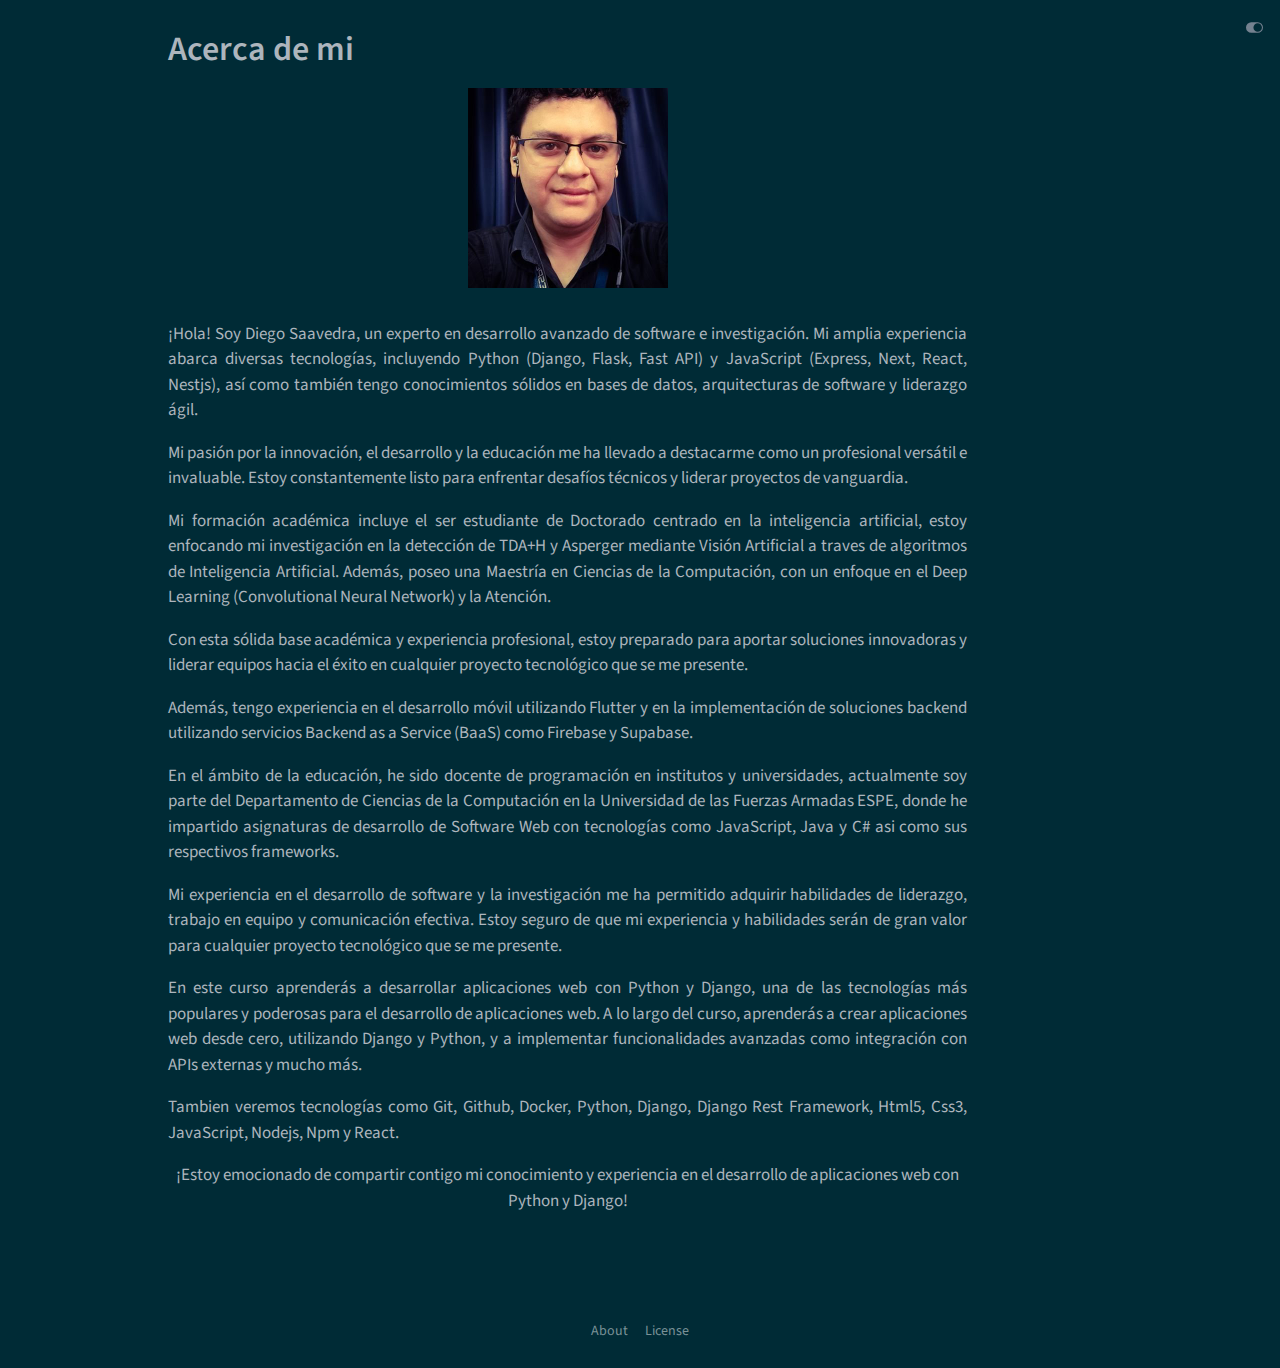
==== docs/about.html @ 166fb73b "first commit" ====
<!DOCTYPE html>
<html xmlns="http://www.w3.org/1999/xhtml" lang="en" xml:lang="en"><head>

<meta charset="utf-8">
<meta name="generator" content="quarto-1.4.554">

<meta name="viewport" content="width=device-width, initial-scale=1.0, user-scalable=yes">

<meta name="description" content="Descripcion del curso">

<title>nombre del curso - Acerca de mi</title>
<style>
code{white-space: pre-wrap;}
span.smallcaps{font-variant: small-caps;}
div.columns{display: flex; gap: min(4vw, 1.5em);}
div.column{flex: auto; overflow-x: auto;}
div.hanging-indent{margin-left: 1.5em; text-indent: -1.5em;}
ul.task-list{list-style: none;}
ul.task-list li input[type="checkbox"] {
  width: 0.8em;
  margin: 0 0.8em 0.2em -1em; /* quarto-specific, see https://github.com/quarto-dev/quarto-cli/issues/4556 */ 
  vertical-align: middle;
}
</style>


<script src="site_libs/quarto-nav/quarto-nav.js"></script>
<script src="site_libs/quarto-nav/headroom.min.js"></script>
<script src="site_libs/clipboard/clipboard.min.js"></script>
<script src="site_libs/quarto-search/autocomplete.umd.js"></script>
<script src="site_libs/quarto-search/fuse.min.js"></script>
<script src="site_libs/quarto-search/quarto-search.js"></script>
<meta name="quarto:offset" content="./">
<link href="./logo.png" rel="icon" type="image/png">
<script src="site_libs/quarto-html/quarto.js"></script>
<script src="site_libs/quarto-html/popper.min.js"></script>
<script src="site_libs/quarto-html/tippy.umd.min.js"></script>
<script src="site_libs/quarto-html/anchor.min.js"></script>
<link href="site_libs/quarto-html/tippy.css" rel="stylesheet">
<link href="site_libs/quarto-html/quarto-syntax-highlighting.css" rel="stylesheet" class="quarto-color-scheme" id="quarto-text-highlighting-styles">
<link href="site_libs/quarto-html/quarto-syntax-highlighting-dark.css" rel="prefetch" class="quarto-color-scheme quarto-color-alternate" id="quarto-text-highlighting-styles">
<script src="site_libs/bootstrap/bootstrap.min.js"></script>
<link href="site_libs/bootstrap/bootstrap-icons.css" rel="stylesheet">
<link href="site_libs/bootstrap/bootstrap.min.css" rel="stylesheet" class="quarto-color-scheme" id="quarto-bootstrap" data-mode="light">
<link href="site_libs/bootstrap/bootstrap-dark.min.css" rel="prefetch" class="quarto-color-scheme quarto-color-alternate" id="quarto-bootstrap" data-mode="dark">
<script id="quarto-search-options" type="application/json">{
  "location": "sidebar",
  "copy-button": false,
  "collapse-after": 3,
  "panel-placement": "start",
  "type": "textbox",
  "limit": 50,
  "keyboard-shortcut": [
    "f",
    "/",
    "s"
  ],
  "show-item-context": false,
  "language": {
    "search-no-results-text": "No results",
    "search-matching-documents-text": "matching documents",
    "search-copy-link-title": "Copy link to search",
    "search-hide-matches-text": "Hide additional matches",
    "search-more-match-text": "more match in this document",
    "search-more-matches-text": "more matches in this document",
    "search-clear-button-title": "Clear",
    "search-text-placeholder": "",
    "search-detached-cancel-button-title": "Cancel",
    "search-submit-button-title": "Submit",
    "search-label": "Search"
  }
}</script>


<link rel="stylesheet" href="css/styles.css">
</head>

<body>

<div id="quarto-search-results"></div>
<!-- content -->
<div id="quarto-content" class="quarto-container page-columns page-rows-contents page-layout-article">
<!-- sidebar -->
<!-- margin-sidebar -->
    <div id="quarto-margin-sidebar" class="sidebar margin-sidebar">
        
    </div>
<!-- main -->
<main class="content" id="quarto-document-content">

<header id="title-block-header" class="quarto-title-block default">
<div class="quarto-title">
<h1 class="title">Acerca de mi</h1>
</div>



<div class="quarto-title-meta">

    
  
    
  </div>
  


</header>


<div class="quarto-figure quarto-figure-center">
<figure class="figure">
<p><img src="images/statick_ds.jpg" class="img-fluid quarto-figure quarto-figure-center figure-img" width="200"></p>
</figure>
</div>
<div class="justify">
<p>¡Hola! Soy Diego Saavedra, un experto en desarrollo avanzado de software e investigación. Mi amplia experiencia abarca diversas tecnologías, incluyendo Python (Django, Flask, Fast API) y JavaScript (Express, Next, React, Nestjs), así como también tengo conocimientos sólidos en bases de datos, arquitecturas de software y liderazgo ágil.</p>
<p>Mi pasión por la innovación, el desarrollo y la educación me ha llevado a destacarme como un profesional versátil e invaluable. Estoy constantemente listo para enfrentar desafíos técnicos y liderar proyectos de vanguardia.</p>
<p>Mi formación académica incluye el ser estudiante de Doctorado centrado en la inteligencia artificial, estoy enfocando mi investigación en la detección de TDA+H y Asperger mediante Visión Artificial a traves de algoritmos de Inteligencia Artificial. Además, poseo una Maestría en Ciencias de la Computación, con un enfoque en el Deep Learning (Convolutional Neural Network) y la Atención.</p>
<p>Con esta sólida base académica y experiencia profesional, estoy preparado para aportar soluciones innovadoras y liderar equipos hacia el éxito en cualquier proyecto tecnológico que se me presente.</p>
<p>Además, tengo experiencia en el desarrollo móvil utilizando Flutter y en la implementación de soluciones backend utilizando servicios Backend as a Service (BaaS) como Firebase y Supabase.</p>
<p>En el ámbito de la educación, he sido docente de programación en institutos y universidades, actualmente soy parte del Departamento de Ciencias de la Computación en la Universidad de las Fuerzas Armadas ESPE, donde he impartido asignaturas de desarrollo de Software Web con tecnologías como JavaScript, Java y C# asi como sus respectivos frameworks.</p>
<p>Mi experiencia en el desarrollo de software y la investigación me ha permitido adquirir habilidades de liderazgo, trabajo en equipo y comunicación efectiva. Estoy seguro de que mi experiencia y habilidades serán de gran valor para cualquier proyecto tecnológico que se me presente.</p>
<p>En este curso aprenderás a desarrollar aplicaciones web con Python y Django, una de las tecnologías más populares y poderosas para el desarrollo de aplicaciones web. A lo largo del curso, aprenderás a crear aplicaciones web desde cero, utilizando Django y Python, y a implementar funcionalidades avanzadas como integración con APIs externas y mucho más.</p>
<p>Tambien veremos tecnologías como Git, Github, Docker, Python, Django, Django Rest Framework, Html5, Css3, JavaScript, Nodejs, Npm y React.</p>
</div>
<div class="center">
<p>¡Estoy emocionado de compartir contigo mi conocimiento y experiencia en el desarrollo de aplicaciones web con Python y Django!</p>
</div>



</main> <!-- /main -->
<script id="quarto-html-after-body" type="application/javascript">
window.document.addEventListener("DOMContentLoaded", function (event) {
  const toggleBodyColorMode = (bsSheetEl) => {
    const mode = bsSheetEl.getAttribute("data-mode");
    const bodyEl = window.document.querySelector("body");
    if (mode === "dark") {
      bodyEl.classList.add("quarto-dark");
      bodyEl.classList.remove("quarto-light");
    } else {
      bodyEl.classList.add("quarto-light");
      bodyEl.classList.remove("quarto-dark");
    }
  }
  const toggleBodyColorPrimary = () => {
    const bsSheetEl = window.document.querySelector("link#quarto-bootstrap");
    if (bsSheetEl) {
      toggleBodyColorMode(bsSheetEl);
    }
  }
  toggleBodyColorPrimary();  
  const disableStylesheet = (stylesheets) => {
    for (let i=0; i < stylesheets.length; i++) {
      const stylesheet = stylesheets[i];
      stylesheet.rel = 'prefetch';
    }
  }
  const enableStylesheet = (stylesheets) => {
    for (let i=0; i < stylesheets.length; i++) {
      const stylesheet = stylesheets[i];
      stylesheet.rel = 'stylesheet';
    }
  }
  const manageTransitions = (selector, allowTransitions) => {
    const els = window.document.querySelectorAll(selector);
    for (let i=0; i < els.length; i++) {
      const el = els[i];
      if (allowTransitions) {
        el.classList.remove('notransition');
      } else {
        el.classList.add('notransition');
      }
    }
  }
  const toggleGiscusIfUsed = (isAlternate, darkModeDefault) => {
    const baseTheme = document.querySelector('#giscus-base-theme')?.value ?? 'light';
    const alternateTheme = document.querySelector('#giscus-alt-theme')?.value ?? 'dark';
    let newTheme = '';
    if(darkModeDefault) {
      newTheme = isAlternate ? baseTheme : alternateTheme;
    } else {
      newTheme = isAlternate ? alternateTheme : baseTheme;
    }
    const changeGiscusTheme = () => {
      // From: https://github.com/giscus/giscus/issues/336
      const sendMessage = (message) => {
        const iframe = document.querySelector('iframe.giscus-frame');
        if (!iframe) return;
        iframe.contentWindow.postMessage({ giscus: message }, 'https://giscus.app');
      }
      sendMessage({
        setConfig: {
          theme: newTheme
        }
      });
    }
    const isGiscussLoaded = window.document.querySelector('iframe.giscus-frame') !== null;
    if (isGiscussLoaded) {
      changeGiscusTheme();
    }
  }
  const toggleColorMode = (alternate) => {
    // Switch the stylesheets
    const alternateStylesheets = window.document.querySelectorAll('link.quarto-color-scheme.quarto-color-alternate');
    manageTransitions('#quarto-margin-sidebar .nav-link', false);
    if (alternate) {
      enableStylesheet(alternateStylesheets);
      for (const sheetNode of alternateStylesheets) {
        if (sheetNode.id === "quarto-bootstrap") {
          toggleBodyColorMode(sheetNode);
        }
      }
    } else {
      disableStylesheet(alternateStylesheets);
      toggleBodyColorPrimary();
    }
    manageTransitions('#quarto-margin-sidebar .nav-link', true);
    // Switch the toggles
    const toggles = window.document.querySelectorAll('.quarto-color-scheme-toggle');
    for (let i=0; i < toggles.length; i++) {
      const toggle = toggles[i];
      if (toggle) {
        if (alternate) {
          toggle.classList.add("alternate");     
        } else {
          toggle.classList.remove("alternate");
        }
      }
    }
    // Hack to workaround the fact that safari doesn't
    // properly recolor the scrollbar when toggling (#1455)
    if (navigator.userAgent.indexOf('Safari') > 0 && navigator.userAgent.indexOf('Chrome') == -1) {
      manageTransitions("body", false);
      window.scrollTo(0, 1);
      setTimeout(() => {
        window.scrollTo(0, 0);
        manageTransitions("body", true);
      }, 40);  
    }
  }
  const isFileUrl = () => { 
    return window.location.protocol === 'file:';
  }
  const hasAlternateSentinel = () => {  
    let styleSentinel = getColorSchemeSentinel();
    if (styleSentinel !== null) {
      return styleSentinel === "alternate";
    } else {
      return false;
    }
  }
  const setStyleSentinel = (alternate) => {
    const value = alternate ? "alternate" : "default";
    if (!isFileUrl()) {
      window.localStorage.setItem("quarto-color-scheme", value);
    } else {
      localAlternateSentinel = value;
    }
  }
  const getColorSchemeSentinel = () => {
    if (!isFileUrl()) {
      const storageValue = window.localStorage.getItem("quarto-color-scheme");
      return storageValue != null ? storageValue : localAlternateSentinel;
    } else {
      return localAlternateSentinel;
    }
  }
  const darkModeDefault = true;
  let localAlternateSentinel = darkModeDefault ? 'alternate' : 'default';
  // Dark / light mode switch
  window.quartoToggleColorScheme = () => {
    // Read the current dark / light value 
    let toAlternate = !hasAlternateSentinel();
    toggleColorMode(toAlternate);
    setStyleSentinel(toAlternate);
    toggleGiscusIfUsed(toAlternate, darkModeDefault);
  };
  // Ensure there is a toggle, if there isn't float one in the top right
  if (window.document.querySelector('.quarto-color-scheme-toggle') === null) {
    const a = window.document.createElement('a');
    a.classList.add('top-right');
    a.classList.add('quarto-color-scheme-toggle');
    a.href = "";
    a.onclick = function() { try { window.quartoToggleColorScheme(); } catch {} return false; };
    const i = window.document.createElement("i");
    i.classList.add('bi');
    a.appendChild(i);
    window.document.body.appendChild(a);
  }
  // Switch to dark mode if need be
  if (hasAlternateSentinel()) {
    toggleColorMode(true);
  } else {
    toggleColorMode(false);
  }
  const icon = "";
  const anchorJS = new window.AnchorJS();
  anchorJS.options = {
    placement: 'right',
    icon: icon
  };
  anchorJS.add('.anchored');
  const isCodeAnnotation = (el) => {
    for (const clz of el.classList) {
      if (clz.startsWith('code-annotation-')) {                     
        return true;
      }
    }
    return false;
  }
  const clipboard = new window.ClipboardJS('.code-copy-button', {
    text: function(trigger) {
      const codeEl = trigger.previousElementSibling.cloneNode(true);
      for (const childEl of codeEl.children) {
        if (isCodeAnnotation(childEl)) {
          childEl.remove();
        }
      }
      return codeEl.innerText;
    }
  });
  clipboard.on('success', function(e) {
    // button target
    const button = e.trigger;
    // don't keep focus
    button.blur();
    // flash "checked"
    button.classList.add('code-copy-button-checked');
    var currentTitle = button.getAttribute("title");
    button.setAttribute("title", "Copied!");
    let tooltip;
    if (window.bootstrap) {
      button.setAttribute("data-bs-toggle", "tooltip");
      button.setAttribute("data-bs-placement", "left");
      button.setAttribute("data-bs-title", "Copied!");
      tooltip = new bootstrap.Tooltip(button, 
        { trigger: "manual", 
          customClass: "code-copy-button-tooltip",
          offset: [0, -8]});
      tooltip.show();    
    }
    setTimeout(function() {
      if (tooltip) {
        tooltip.hide();
        button.removeAttribute("data-bs-title");
        button.removeAttribute("data-bs-toggle");
        button.removeAttribute("data-bs-placement");
      }
      button.setAttribute("title", currentTitle);
      button.classList.remove('code-copy-button-checked');
    }, 1000);
    // clear code selection
    e.clearSelection();
  });
    var localhostRegex = new RegExp(/^(?:http|https):\/\/localhost\:?[0-9]*\//);
    var mailtoRegex = new RegExp(/^mailto:/);
      var filterRegex = new RegExp('/' + window.location.host + '/');
    var isInternal = (href) => {
        return filterRegex.test(href) || localhostRegex.test(href) || mailtoRegex.test(href);
    }
    // Inspect non-navigation links and adorn them if external
 	var links = window.document.querySelectorAll('a[href]:not(.nav-link):not(.navbar-brand):not(.toc-action):not(.sidebar-link):not(.sidebar-item-toggle):not(.pagination-link):not(.no-external):not([aria-hidden]):not(.dropdown-item):not(.quarto-navigation-tool)');
    for (var i=0; i<links.length; i++) {
      const link = links[i];
      if (!isInternal(link.href)) {
        // undo the damage that might have been done by quarto-nav.js in the case of
        // links that we want to consider external
        if (link.dataset.originalHref !== undefined) {
          link.href = link.dataset.originalHref;
        }
          // target, if specified
          link.setAttribute("target", "_blank");
          if (link.getAttribute("rel") === null) {
            link.setAttribute("rel", "noopener");
          }
          // default icon
          link.classList.add("external");
      }
    }
  function tippyHover(el, contentFn, onTriggerFn, onUntriggerFn) {
    const config = {
      allowHTML: true,
      maxWidth: 500,
      delay: 100,
      arrow: false,
      appendTo: function(el) {
          return el.parentElement;
      },
      interactive: true,
      interactiveBorder: 10,
      theme: 'quarto',
      placement: 'bottom-start',
    };
    if (contentFn) {
      config.content = contentFn;
    }
    if (onTriggerFn) {
      config.onTrigger = onTriggerFn;
    }
    if (onUntriggerFn) {
      config.onUntrigger = onUntriggerFn;
    }
    window.tippy(el, config); 
  }
  const noterefs = window.document.querySelectorAll('a[role="doc-noteref"]');
  for (var i=0; i<noterefs.length; i++) {
    const ref = noterefs[i];
    tippyHover(ref, function() {
      // use id or data attribute instead here
      let href = ref.getAttribute('data-footnote-href') || ref.getAttribute('href');
      try { href = new URL(href).hash; } catch {}
      const id = href.replace(/^#\/?/, "");
      const note = window.document.getElementById(id);
      if (note) {
        return note.innerHTML;
      } else {
        return "";
      }
    });
  }
  const xrefs = window.document.querySelectorAll('a.quarto-xref');
  const processXRef = (id, note) => {
    // Strip column container classes
    const stripColumnClz = (el) => {
      el.classList.remove("page-full", "page-columns");
      if (el.children) {
        for (const child of el.children) {
          stripColumnClz(child);
        }
      }
    }
    stripColumnClz(note)
    if (id === null || id.startsWith('sec-')) {
      // Special case sections, only their first couple elements
      const container = document.createElement("div");
      if (note.children && note.children.length > 2) {
        container.appendChild(note.children[0].cloneNode(true));
        for (let i = 1; i < note.children.length; i++) {
          const child = note.children[i];
          if (child.tagName === "P" && child.innerText === "") {
            continue;
          } else {
            container.appendChild(child.cloneNode(true));
            break;
          }
        }
        if (window.Quarto?.typesetMath) {
          window.Quarto.typesetMath(container);
        }
        return container.innerHTML
      } else {
        if (window.Quarto?.typesetMath) {
          window.Quarto.typesetMath(note);
        }
        return note.innerHTML;
      }
    } else {
      // Remove any anchor links if they are present
      const anchorLink = note.querySelector('a.anchorjs-link');
      if (anchorLink) {
        anchorLink.remove();
      }
      if (window.Quarto?.typesetMath) {
        window.Quarto.typesetMath(note);
      }
      // TODO in 1.5, we should make sure this works without a callout special case
      if (note.classList.contains("callout")) {
        return note.outerHTML;
      } else {
        return note.innerHTML;
      }
    }
  }
  for (var i=0; i<xrefs.length; i++) {
    const xref = xrefs[i];
    tippyHover(xref, undefined, function(instance) {
      instance.disable();
      let url = xref.getAttribute('href');
      let hash = undefined; 
      if (url.startsWith('#')) {
        hash = url;
      } else {
        try { hash = new URL(url).hash; } catch {}
      }
      if (hash) {
        const id = hash.replace(/^#\/?/, "");
        const note = window.document.getElementById(id);
        if (note !== null) {
          try {
            const html = processXRef(id, note.cloneNode(true));
            instance.setContent(html);
          } finally {
            instance.enable();
            instance.show();
          }
        } else {
          // See if we can fetch this
          fetch(url.split('#')[0])
          .then(res => res.text())
          .then(html => {
            const parser = new DOMParser();
            const htmlDoc = parser.parseFromString(html, "text/html");
            const note = htmlDoc.getElementById(id);
            if (note !== null) {
              const html = processXRef(id, note);
              instance.setContent(html);
            } 
          }).finally(() => {
            instance.enable();
            instance.show();
          });
        }
      } else {
        // See if we can fetch a full url (with no hash to target)
        // This is a special case and we should probably do some content thinning / targeting
        fetch(url)
        .then(res => res.text())
        .then(html => {
          const parser = new DOMParser();
          const htmlDoc = parser.parseFromString(html, "text/html");
          const note = htmlDoc.querySelector('main.content');
          if (note !== null) {
            // This should only happen for chapter cross references
            // (since there is no id in the URL)
            // remove the first header
            if (note.children.length > 0 && note.children[0].tagName === "HEADER") {
              note.children[0].remove();
            }
            const html = processXRef(null, note);
            instance.setContent(html);
          } 
        }).finally(() => {
          instance.enable();
          instance.show();
        });
      }
    }, function(instance) {
    });
  }
      let selectedAnnoteEl;
      const selectorForAnnotation = ( cell, annotation) => {
        let cellAttr = 'data-code-cell="' + cell + '"';
        let lineAttr = 'data-code-annotation="' +  annotation + '"';
        const selector = 'span[' + cellAttr + '][' + lineAttr + ']';
        return selector;
      }
      const selectCodeLines = (annoteEl) => {
        const doc = window.document;
        const targetCell = annoteEl.getAttribute("data-target-cell");
        const targetAnnotation = annoteEl.getAttribute("data-target-annotation");
        const annoteSpan = window.document.querySelector(selectorForAnnotation(targetCell, targetAnnotation));
        const lines = annoteSpan.getAttribute("data-code-lines").split(",");
        const lineIds = lines.map((line) => {
          return targetCell + "-" + line;
        })
        let top = null;
        let height = null;
        let parent = null;
        if (lineIds.length > 0) {
            //compute the position of the single el (top and bottom and make a div)
            const el = window.document.getElementById(lineIds[0]);
            top = el.offsetTop;
            height = el.offsetHeight;
            parent = el.parentElement.parentElement;
          if (lineIds.length > 1) {
            const lastEl = window.document.getElementById(lineIds[lineIds.length - 1]);
            const bottom = lastEl.offsetTop + lastEl.offsetHeight;
            height = bottom - top;
          }
          if (top !== null && height !== null && parent !== null) {
            // cook up a div (if necessary) and position it 
            let div = window.document.getElementById("code-annotation-line-highlight");
            if (div === null) {
              div = window.document.createElement("div");
              div.setAttribute("id", "code-annotation-line-highlight");
              div.style.position = 'absolute';
              parent.appendChild(div);
            }
            div.style.top = top - 2 + "px";
            div.style.height = height + 4 + "px";
            div.style.left = 0;
            let gutterDiv = window.document.getElementById("code-annotation-line-highlight-gutter");
            if (gutterDiv === null) {
              gutterDiv = window.document.createElement("div");
              gutterDiv.setAttribute("id", "code-annotation-line-highlight-gutter");
              gutterDiv.style.position = 'absolute';
              const codeCell = window.document.getElementById(targetCell);
              const gutter = codeCell.querySelector('.code-annotation-gutter');
              gutter.appendChild(gutterDiv);
            }
            gutterDiv.style.top = top - 2 + "px";
            gutterDiv.style.height = height + 4 + "px";
          }
          selectedAnnoteEl = annoteEl;
        }
      };
      const unselectCodeLines = () => {
        const elementsIds = ["code-annotation-line-highlight", "code-annotation-line-highlight-gutter"];
        elementsIds.forEach((elId) => {
          const div = window.document.getElementById(elId);
          if (div) {
            div.remove();
          }
        });
        selectedAnnoteEl = undefined;
      };
        // Handle positioning of the toggle
    window.addEventListener(
      "resize",
      throttle(() => {
        elRect = undefined;
        if (selectedAnnoteEl) {
          selectCodeLines(selectedAnnoteEl);
        }
      }, 10)
    );
    function throttle(fn, ms) {
    let throttle = false;
    let timer;
      return (...args) => {
        if(!throttle) { // first call gets through
            fn.apply(this, args);
            throttle = true;
        } else { // all the others get throttled
            if(timer) clearTimeout(timer); // cancel #2
            timer = setTimeout(() => {
              fn.apply(this, args);
              timer = throttle = false;
            }, ms);
        }
      };
    }
      // Attach click handler to the DT
      const annoteDls = window.document.querySelectorAll('dt[data-target-cell]');
      for (const annoteDlNode of annoteDls) {
        annoteDlNode.addEventListener('click', (event) => {
          const clickedEl = event.target;
          if (clickedEl !== selectedAnnoteEl) {
            unselectCodeLines();
            const activeEl = window.document.querySelector('dt[data-target-cell].code-annotation-active');
            if (activeEl) {
              activeEl.classList.remove('code-annotation-active');
            }
            selectCodeLines(clickedEl);
            clickedEl.classList.add('code-annotation-active');
          } else {
            // Unselect the line
            unselectCodeLines();
            clickedEl.classList.remove('code-annotation-active');
          }
        });
      }
  const findCites = (el) => {
    const parentEl = el.parentElement;
    if (parentEl) {
      const cites = parentEl.dataset.cites;
      if (cites) {
        return {
          el,
          cites: cites.split(' ')
        };
      } else {
        return findCites(el.parentElement)
      }
    } else {
      return undefined;
    }
  };
  var bibliorefs = window.document.querySelectorAll('a[role="doc-biblioref"]');
  for (var i=0; i<bibliorefs.length; i++) {
    const ref = bibliorefs[i];
    const citeInfo = findCites(ref);
    if (citeInfo) {
      tippyHover(citeInfo.el, function() {
        var popup = window.document.createElement('div');
        citeInfo.cites.forEach(function(cite) {
          var citeDiv = window.document.createElement('div');
          citeDiv.classList.add('hanging-indent');
          citeDiv.classList.add('csl-entry');
          var biblioDiv = window.document.getElementById('ref-' + cite);
          if (biblioDiv) {
            citeDiv.innerHTML = biblioDiv.innerHTML;
          }
          popup.appendChild(citeDiv);
        });
        return popup.innerHTML;
      });
    }
  }
});
</script>
</div> <!-- /content -->
<footer class="footer">
  <div class="nav-footer">
    <div class="nav-footer-left">
      &nbsp;
    </div>   
    <div class="nav-footer-center">
      <ul class="footer-items list-unstyled">
    <li class="nav-item">
    <a class="nav-link active" href="./about.html" aria-current="page">
<p>About</p>
</a>
  </li>  
    <li class="nav-item">
    <a class="nav-link" href="./license.html">
<p>License</p>
</a>
  </li>  
</ul>
    </div>
    <div class="nav-footer-right">
      &nbsp;
    </div>
  </div>
</footer>




</body></html>
---- docs/site_libs/quarto-html/tippy.css ----
.tippy-box[data-animation=fade][data-state=hidden]{opacity:0}[data-tippy-root]{max-width:calc(100vw - 10px)}.tippy-box{position:relative;background-color:#333;color:#fff;border-radius:4px;font-size:14px;line-height:1.4;white-space:normal;outline:0;transition-property:transform,visibility,opacity}.tippy-box[data-placement^=top]>.tippy-arrow{bottom:0}.tippy-box[data-placement^=top]>.tippy-arrow:before{bottom:-7px;left:0;border-width:8px 8px 0;border-top-color:initial;transform-origin:center top}.tippy-box[data-placement^=bottom]>.tippy-arrow{top:0}.tippy-box[data-placement^=bottom]>.tippy-arrow:before{top:-7px;left:0;border-width:0 8px 8px;border-bottom-color:initial;transform-origin:center bottom}.tippy-box[data-placement^=left]>.tippy-arrow{right:0}.tippy-box[data-placement^=left]>.tippy-arrow:before{border-width:8px 0 8px 8px;border-left-color:initial;right:-7px;transform-origin:center left}.tippy-box[data-placement^=right]>.tippy-arrow{left:0}.tippy-box[data-placement^=right]>.tippy-arrow:before{left:-7px;border-width:8px 8px 8px 0;border-right-color:initial;transform-origin:center right}.tippy-box[data-inertia][data-state=visible]{transition-timing-function:cubic-bezier(.54,1.5,.38,1.11)}.tippy-arrow{width:16px;height:16px;color:#333}.tippy-arrow:before{content:"";position:absolute;border-color:transparent;border-style:solid}.tippy-content{position:relative;padding:5px 9px;z-index:1}
---- docs/site_libs/quarto-html/quarto-syntax-highlighting.css ----
/* quarto syntax highlight colors */
:root {
  --quarto-hl-ot-color: #003B4F;
  --quarto-hl-at-color: #657422;
  --quarto-hl-ss-color: #20794D;
  --quarto-hl-an-color: #5E5E5E;
  --quarto-hl-fu-color: #4758AB;
  --quarto-hl-st-color: #20794D;
  --quarto-hl-cf-color: #003B4F;
  --quarto-hl-op-color: #5E5E5E;
  --quarto-hl-er-color: #AD0000;
  --quarto-hl-bn-color: #AD0000;
  --quarto-hl-al-color: #AD0000;
  --quarto-hl-va-color: #111111;
  --quarto-hl-bu-color: inherit;
  --quarto-hl-ex-color: inherit;
  --quarto-hl-pp-color: #AD0000;
  --quarto-hl-in-color: #5E5E5E;
  --quarto-hl-vs-color: #20794D;
  --quarto-hl-wa-color: #5E5E5E;
  --quarto-hl-do-color: #5E5E5E;
  --quarto-hl-im-color: #00769E;
  --quarto-hl-ch-color: #20794D;
  --quarto-hl-dt-color: #AD0000;
  --quarto-hl-fl-color: #AD0000;
  --quarto-hl-co-color: #5E5E5E;
  --quarto-hl-cv-color: #5E5E5E;
  --quarto-hl-cn-color: #8f5902;
  --quarto-hl-sc-color: #5E5E5E;
  --quarto-hl-dv-color: #AD0000;
  --quarto-hl-kw-color: #003B4F;
}

/* other quarto variables */
:root {
  --quarto-font-monospace: SFMono-Regular, Menlo, Monaco, Consolas, "Liberation Mono", "Courier New", monospace;
}

pre > code.sourceCode > span {
  color: #003B4F;
}

code span {
  color: #003B4F;
}

code.sourceCode > span {
  color: #003B4F;
}

div.sourceCode,
div.sourceCode pre.sourceCode {
  color: #003B4F;
}

code span.ot {
  color: #003B4F;
  font-style: inherit;
}

code span.at {
  color: #657422;
  font-style: inherit;
}

code span.ss {
  color: #20794D;
  font-style: inherit;
}

code span.an {
  color: #5E5E5E;
  font-style: inherit;
}

code span.fu {
  color: #4758AB;
  font-style: inherit;
}

code span.st {
  color: #20794D;
  font-style: inherit;
}

code span.cf {
  color: #003B4F;
  font-weight: bold;
  font-style: inherit;
}

code span.op {
  color: #5E5E5E;
  font-style: inherit;
}

code span.er {
  color: #AD0000;
  font-style: inherit;
}

code span.bn {
  color: #AD0000;
  font-style: inherit;
}

code span.al {
  color: #AD0000;
  font-style: inherit;
}

code span.va {
  color: #111111;
  font-style: inherit;
}

code span.bu {
  font-style: inherit;
}

code span.ex {
  font-style: inherit;
}

code span.pp {
  color: #AD0000;
  font-style: inherit;
}

code span.in {
  color: #5E5E5E;
  font-style: inherit;
}

code span.vs {
  color: #20794D;
  font-style: inherit;
}

code span.wa {
  color: #5E5E5E;
  font-style: italic;
}

code span.do {
  color: #5E5E5E;
  font-style: italic;
}

code span.im {
  color: #00769E;
  font-style: inherit;
}

code span.ch {
  color: #20794D;
  font-style: inherit;
}

code span.dt {
  color: #AD0000;
  font-style: inherit;
}

code span.fl {
  color: #AD0000;
  font-style: inherit;
}

code span.co {
  color: #5E5E5E;
  font-style: inherit;
}

code span.cv {
  color: #5E5E5E;
  font-style: italic;
}

code span.cn {
  color: #8f5902;
  font-style: inherit;
}

code span.sc {
  color: #5E5E5E;
  font-style: inherit;
}

code span.dv {
  color: #AD0000;
  font-style: inherit;
}

code span.kw {
  color: #003B4F;
  font-weight: bold;
  font-style: inherit;
}

.prevent-inlining {
  content: "</";
}

/*# sourceMappingURL=debc5d5d77c3f9108843748ff7464032.css.map */
---- docs/site_libs/quarto-html/quarto-syntax-highlighting-dark.css ----
/* quarto syntax highlight colors */
:root {
  --quarto-hl-al-color: #f07178;
  --quarto-hl-an-color: #d4d0ab;
  --quarto-hl-at-color: #00e0e0;
  --quarto-hl-bn-color: #d4d0ab;
  --quarto-hl-bu-color: #abe338;
  --quarto-hl-ch-color: #abe338;
  --quarto-hl-co-color: #f8f8f2;
  --quarto-hl-cv-color: #ffd700;
  --quarto-hl-cn-color: #ffd700;
  --quarto-hl-cf-color: #ffa07a;
  --quarto-hl-dt-color: #ffa07a;
  --quarto-hl-dv-color: #d4d0ab;
  --quarto-hl-do-color: #f8f8f2;
  --quarto-hl-er-color: #f07178;
  --quarto-hl-ex-color: #00e0e0;
  --quarto-hl-fl-color: #d4d0ab;
  --quarto-hl-fu-color: #ffa07a;
  --quarto-hl-im-color: #abe338;
  --quarto-hl-in-color: #d4d0ab;
  --quarto-hl-kw-color: #ffa07a;
  --quarto-hl-op-color: #ffa07a;
  --quarto-hl-ot-color: #00e0e0;
  --quarto-hl-pp-color: #dcc6e0;
  --quarto-hl-re-color: #00e0e0;
  --quarto-hl-sc-color: #abe338;
  --quarto-hl-ss-color: #abe338;
  --quarto-hl-st-color: #abe338;
  --quarto-hl-va-color: #00e0e0;
  --quarto-hl-vs-color: #abe338;
  --quarto-hl-wa-color: #dcc6e0;
}

/* other quarto variables */
:root {
  --quarto-font-monospace: SFMono-Regular, Menlo, Monaco, Consolas, "Liberation Mono", "Courier New", monospace;
}

code span.al {
  background-color: #2a0f15;
  font-weight: bold;
  color: #f07178;
}

code span.an {
  color: #d4d0ab;
}

code span.at {
  color: #00e0e0;
}

code span.bn {
  color: #d4d0ab;
}

code span.bu {
  color: #abe338;
}

code span.ch {
  color: #abe338;
}

code span.co {
  font-style: italic;
  color: #f8f8f2;
}

code span.cv {
  color: #ffd700;
}

code span.cn {
  color: #ffd700;
}

code span.cf {
  font-weight: bold;
  color: #ffa07a;
}

code span.dt {
  color: #ffa07a;
}

code span.dv {
  color: #d4d0ab;
}

code span.do {
  color: #f8f8f2;
}

code span.er {
  color: #f07178;
  text-decoration: underline;
}

code span.ex {
  font-weight: bold;
  color: #00e0e0;
}

code span.fl {
  color: #d4d0ab;
}

code span.fu {
  color: #ffa07a;
}

code span.im {
  color: #abe338;
}

code span.in {
  color: #d4d0ab;
}

code span.kw {
  font-weight: bold;
  color: #ffa07a;
}

pre > code.sourceCode > span {
  color: #f8f8f2;
}

code span {
  color: #f8f8f2;
}

code.sourceCode > span {
  color: #f8f8f2;
}

div.sourceCode,
div.sourceCode pre.sourceCode {
  color: #f8f8f2;
}

code span.op {
  color: #ffa07a;
}

code span.ot {
  color: #00e0e0;
}

code span.pp {
  color: #dcc6e0;
}

code span.re {
  background-color: #f8f8f2;
  color: #00e0e0;
}

code span.sc {
  color: #abe338;
}

code span.ss {
  color: #abe338;
}

code span.st {
  color: #abe338;
}

code span.va {
  color: #00e0e0;
}

code span.vs {
  color: #abe338;
}

code span.wa {
  color: #dcc6e0;
}

.prevent-inlining {
  content: "</";
}

/*# sourceMappingURL=935a306eefa94366c21e1a970dddb765.css.map */
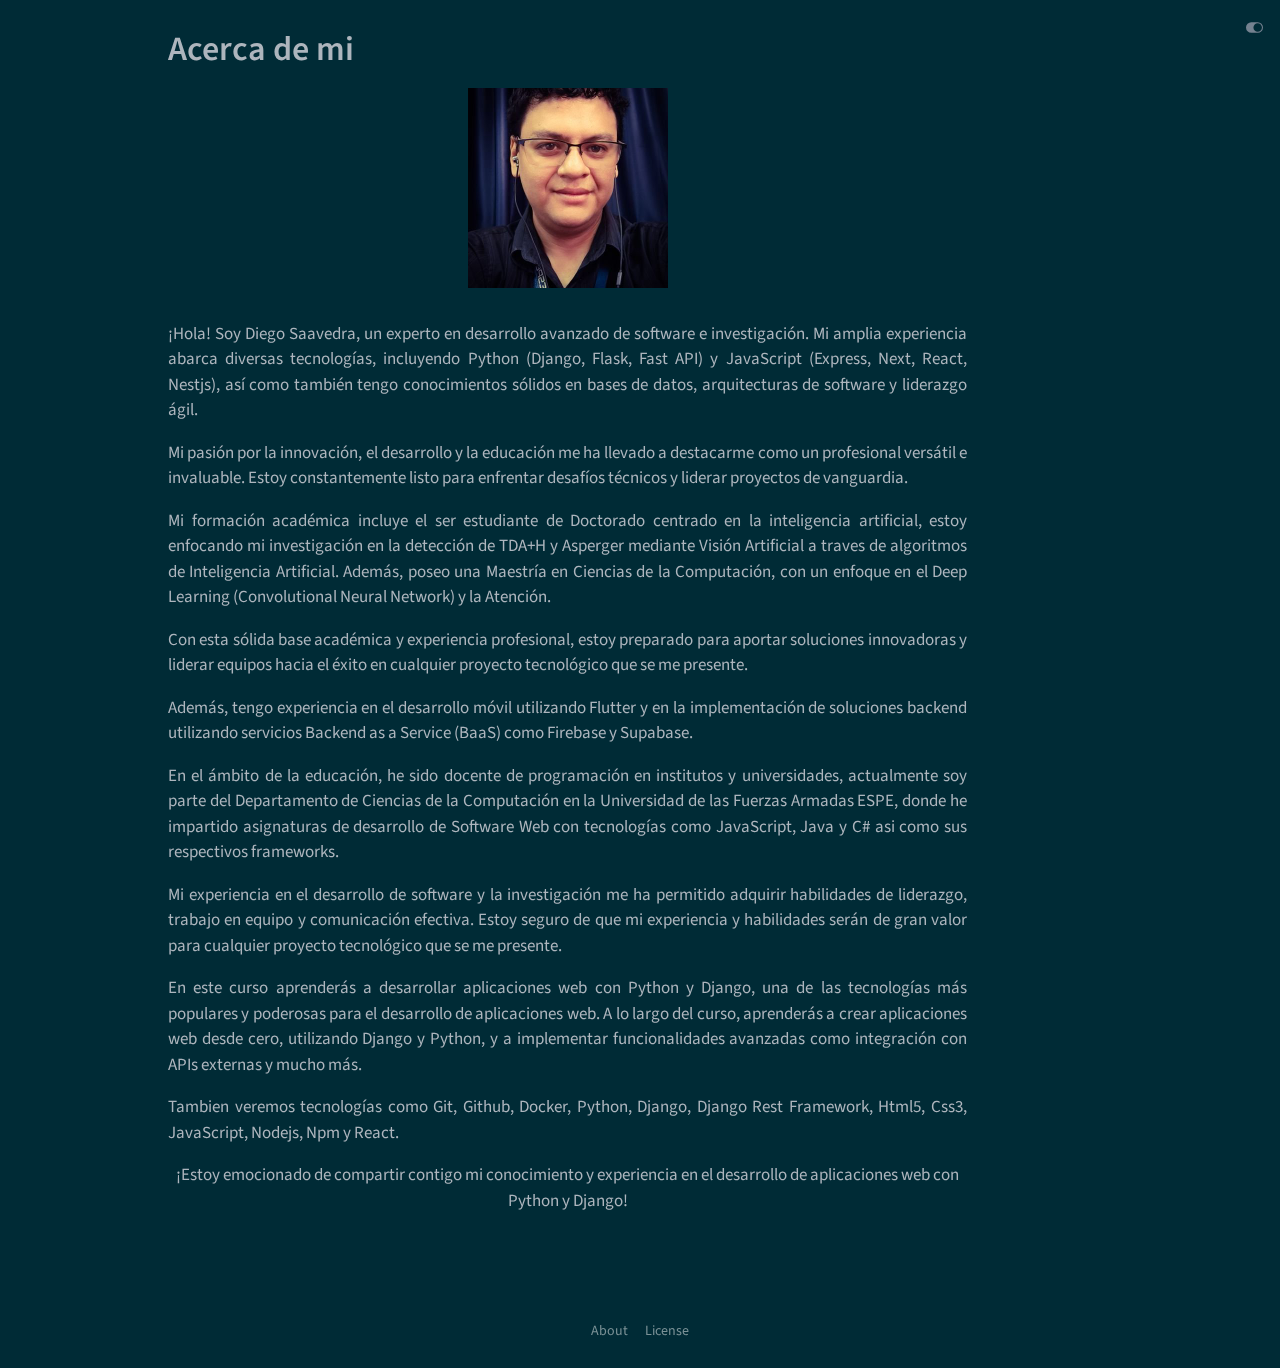
==== commit 9cad8d5e: "update first commit" ====
--- a/docs/about.html
+++ b/docs/about.html
@@ -2,13 +2,13 @@
 <html xmlns="http://www.w3.org/1999/xhtml" lang="en" xml:lang="en"><head>
 
 <meta charset="utf-8">
-<meta name="generator" content="quarto-1.4.554">
+<meta name="generator" content="quarto-1.6.1">
 
 <meta name="viewport" content="width=device-width, initial-scale=1.0, user-scalable=yes">
 
-<meta name="description" content="Descripcion del curso">
-
-<title>nombre del curso - Acerca de mi</title>
+<meta name="description" content="Guía de Django Girls para crear tu primer sitio web con Django">
+
+<title>Acerca de mi – Tutorial de Django Girls</title>
 <style>
 code{white-space: pre-wrap;}
 span.smallcaps{font-variant: small-caps;}
@@ -31,7 +31,7 @@
 <script src="site_libs/quarto-search/fuse.min.js"></script>
 <script src="site_libs/quarto-search/quarto-search.js"></script>
 <meta name="quarto:offset" content="./">
-<link href="./logo.png" rel="icon" type="image/png">
+<link href="./images/favicon.ico" rel="icon">
 <script src="site_libs/quarto-html/quarto.js"></script>
 <script src="site_libs/quarto-html/popper.min.js"></script>
 <script src="site_libs/quarto-html/tippy.umd.min.js"></script>
@@ -82,7 +82,7 @@
 <div id="quarto-content" class="quarto-container page-columns page-rows-contents page-layout-article">
 <!-- sidebar -->
 <!-- margin-sidebar -->
-    <div id="quarto-margin-sidebar" class="sidebar margin-sidebar">
+    <div id="quarto-margin-sidebar" class="sidebar margin-sidebar zindex-bottom">
         
     </div>
 <!-- main -->
@@ -309,18 +309,7 @@
     }
     return false;
   }
-  const clipboard = new window.ClipboardJS('.code-copy-button', {
-    text: function(trigger) {
-      const codeEl = trigger.previousElementSibling.cloneNode(true);
-      for (const childEl of codeEl.children) {
-        if (isCodeAnnotation(childEl)) {
-          childEl.remove();
-        }
-      }
-      return codeEl.innerText;
-    }
-  });
-  clipboard.on('success', function(e) {
+  const onCopySuccess = function(e) {
     // button target
     const button = e.trigger;
     // don't keep focus
@@ -352,7 +341,29 @@
     }, 1000);
     // clear code selection
     e.clearSelection();
+  }
+  const getTextToCopy = function(trigger) {
+      const codeEl = trigger.previousElementSibling.cloneNode(true);
+      for (const childEl of codeEl.children) {
+        if (isCodeAnnotation(childEl)) {
+          childEl.remove();
+        }
+      }
+      return codeEl.innerText;
+  }
+  const clipboard = new window.ClipboardJS('.code-copy-button:not([data-in-quarto-modal])', {
+    text: getTextToCopy
   });
+  clipboard.on('success', onCopySuccess);
+  if (window.document.getElementById('quarto-embedded-source-code-modal')) {
+    // For code content inside modals, clipBoardJS needs to be initialized with a container option
+    // TODO: Check when it could be a function (https://github.com/zenorocha/clipboard.js/issues/860)
+    const clipboardModal = new window.ClipboardJS('.code-copy-button[data-in-quarto-modal]', {
+      text: getTextToCopy,
+      container: window.document.getElementById('quarto-embedded-source-code-modal')
+    });
+    clipboardModal.on('success', onCopySuccess);
+  }
     var localhostRegex = new RegExp(/^(?:http|https):\/\/localhost\:?[0-9]*\//);
     var mailtoRegex = new RegExp(/^mailto:/);
       var filterRegex = new RegExp('/' + window.location.host + '/');
@@ -360,7 +371,7 @@
         return filterRegex.test(href) || localhostRegex.test(href) || mailtoRegex.test(href);
     }
     // Inspect non-navigation links and adorn them if external
- 	var links = window.document.querySelectorAll('a[href]:not(.nav-link):not(.navbar-brand):not(.toc-action):not(.sidebar-link):not(.sidebar-item-toggle):not(.pagination-link):not(.no-external):not([aria-hidden]):not(.dropdown-item):not(.quarto-navigation-tool)');
+ 	var links = window.document.querySelectorAll('a[href]:not(.nav-link):not(.navbar-brand):not(.toc-action):not(.sidebar-link):not(.sidebar-item-toggle):not(.pagination-link):not(.no-external):not([aria-hidden]):not(.dropdown-item):not(.quarto-navigation-tool):not(.about-link)');
     for (var i=0; i<links.length; i++) {
       const link = links[i];
       if (!isInternal(link.href)) {
